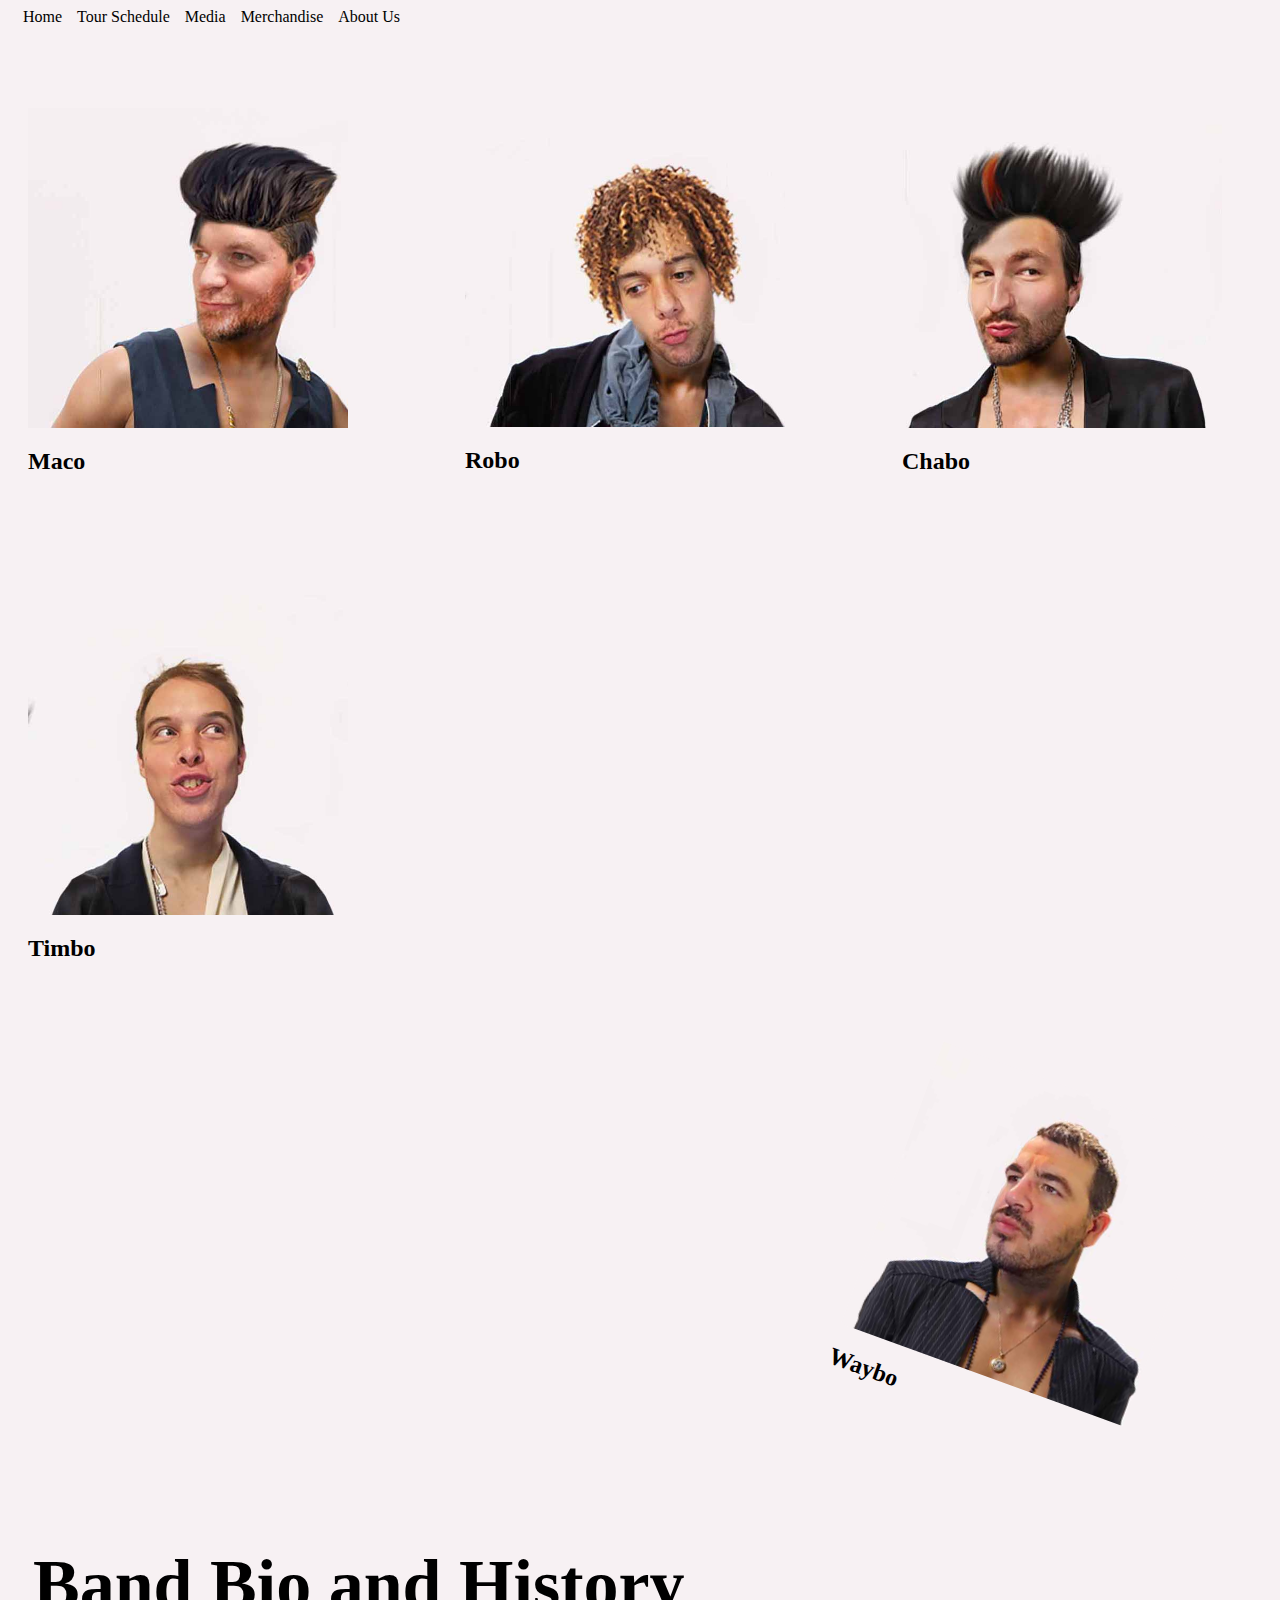
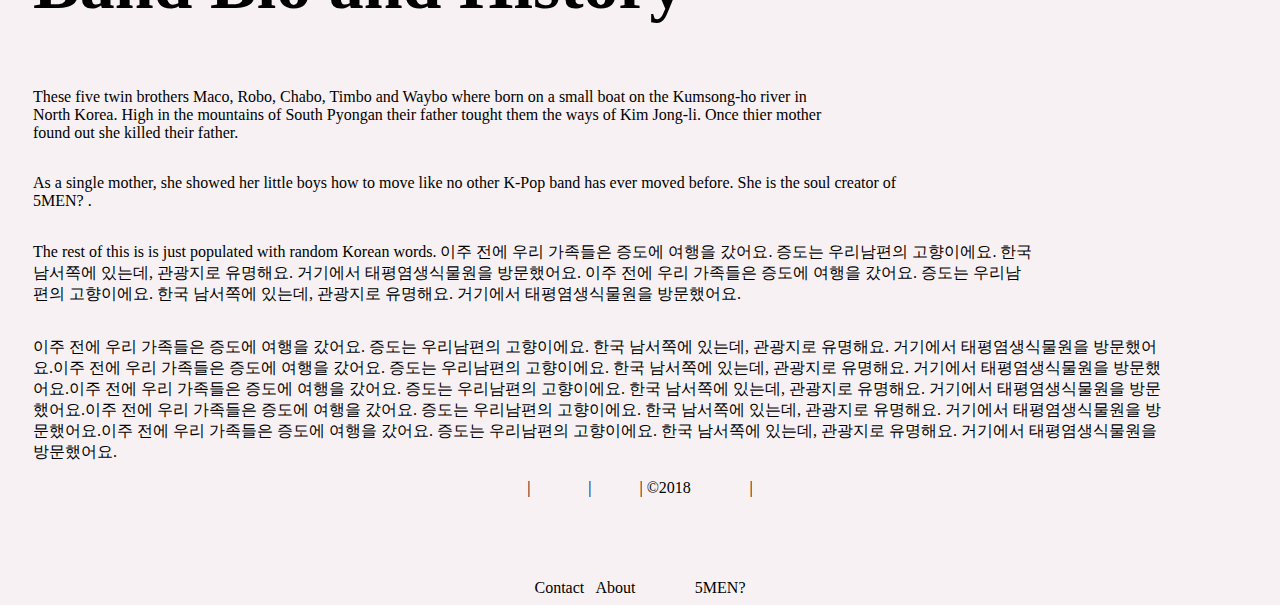
==== html/biography.html @ b8274ec5 "more personal stuff going" ====
<html lang="en">
<head>
    <meta charset="UTF-8">
    <meta name="viewport" content="width=device-width, initial-scale=1.0">
    <meta http-equiv="X-UA-Compatible" content="ie=edge">
    <title>Document</title>
    <link rel="stylesheet" href="../css/main.css">
</head>
<body onload="bio_func()">
       <!-- Beginning NavBar -->
       <nav>
            <ul class="hpNavBar">
                <li><a class="hpNavbarLink" href="../index.html">Home</a></li>
                <li><a class="hpNavbarLink" href="./tour_schedule.html">Tour Schedule</a></li>
                <li><a class="hpNavbarLink" href="./media.html">Media</a></li>
                <li><a class="hpNavbarLink" href="./merchandise.html">Merchandise</a></li>
                <li><a class="hpNavbarLink" href="./biography.html">About Us</a></li>
            </ul>
        </nav>
        <!-- Ending NavBar -->

    <div class="bio">
        <div class="bio_list">

            <a><img src="/images/img_BIO/maco2.jpg"  width="320" height="320" alt="Maco"><h2 id="Maco">Maco</h2></a>
            
            <a><img src="/images/img_BIO/robo2.jpg" width="320" height="320" alt="Robo"><h2 id="Robo">Robo</h2></a>
            
            <a><img  src="/images/img_BIO/chabo2.jpg" width="320" height="320" alt="Chabo"><h2 id="Chabo">Chabo</h2></a>
            
            <a><img  src="/images/img_BIO/timbo2.jpg" width="320" height="320" alt="Timbo"><h2 id="Timbo">Timbo</h2></a> 
        </div>
 
    </div>

    <div class="div-waybo">
        <a id="waybo"><img src="/images/img_BIO/waybo2.jpg" width="300" height="300" alt="Waybo"><h2>Waybo</h2></a> 
        <h2 id="Waybo"></h2>
    </div> 
    <div class="bio-para-div">
        <h1 class="bio-h1-para">Band Bio and History</h1>
        <p class="bio-p-tag1">These five twin brothers Maco, Robo, Chabo, Timbo and Waybo where born on a small boat on the Kumsong-ho river in North Korea. High in the mountains of South Pyongan their father tought them the ways of Kim Jong-li. Once thier mother found out she killed their father. </p>
        <p class="bio-p-tag2">As a single mother, she showed her little boys how to move like no other K-Pop band has ever moved before.  She is the soul creator of 5MEN? .</p>
        <p class="bio-p-tag3">The rest of this is is just populated with random Korean words. 이주 전에 우리 가족들은 증도에 여행을 갔어요.  증도는 우리남편의 고향이에요. 한국 남서쪽에 있는데, 관광지로 유명해요.  거기에서 태평염생식물원을 방문했어요. 이주 전에 우리 가족들은 증도에 여행을 갔어요.  증도는 우리남편의 고향이에요. 한국 남서쪽에 있는데, 관광지로 유명해요.  거기에서 태평염생식물원을 방문했어요.
        </p>
        <p class="bio-p-tag4">이주 전에 우리 가족들은 증도에 여행을 갔어요.  증도는 우리남편의 고향이에요. 한국 남서쪽에 있는데, 관광지로 유명해요.  거기에서 태평염생식물원을 방문했어요.이주 전에 우리 가족들은 증도에 여행을 갔어요.  증도는 우리남편의 고향이에요. 한국 남서쪽에 있는데, 관광지로 유명해요.  거기에서 태평염생식물원을 방문했어요.이주 전에 우리 가족들은 증도에 여행을 갔어요.  증도는 우리남편의 고향이에요. 한국 남서쪽에 있는데, 관광지로 유명해요.  거기에서 태평염생식물원을 방문했어요.이주 전에 우리 가족들은 증도에 여행을 갔어요.  증도는 우리남편의 고향이에요. 한국 남서쪽에 있는데, 관광지로 유명해요.  거기에서 태평염생식물원을 방문했어요.이주 전에 우리 가족들은 증도에 여행을 갔어요.  증도는 우리남편의 고향이에요. 한국 남서쪽에 있는데, 관광지로 유명해요.  거기에서 태평염생식물원을 방문했어요.</p>         
    </div>
    
    <!-- Beginning footer -->
    <footer class="hpFooterClass">
            <div class="hpFooterDiv">
                |<a class="hpFooterLink" href="https://mail.google.com/" target="_blank">Contact</a>
                |<a class="hpFooterLink" href="./biography.html">About</a>| ©2018
                <a class="hpFooterLink" href="../index.html">5MEN?</a>|
            </div>
        </footer>
        <!-- Ending footer -->
    <script src="../js/main.js"></script>
</body>
</html>
---- css/main.css ----
body {
  background-color: #f7f1f3;
}

img {
  max-width: 1420px;
  height: auto;
  /* Wayne commented this out because it was mssing the value */
  /* margin-top: ; */
}

/* Beginning NavBar */
.hpNavBar {
  list-style-type: none;
  margin: 0;
  padding: 0;
  display: flex;
  justify-content: flex-end;
  background-color: #f7f1f3;
  color: black;
  position: fixed;
  overflow: auto;
}

.hpNavbarLink {
  color: black;
  padding: 0px 0px 0px 15px;
  text-decoration: none;
}

.hpNavbarLink:visited {
  color: hotpink;
}

.hpNavbarLink:hover {
  color: indigo;
}
/* Ending NavBar */

/* Media Image Gallery and Album Covers  */

.image-gallery {
  display: flex;
  justify-content: center;
  align-items: center;
  padding: 60px 0px 100px;
}

.media-button {
  background-color: hotpink;
  border: none;
  color: white;
  padding: 15px 15px 15px 15px;
  font-size: 16px;
  border: 1px solid black;
}

.album-covers {
  display: flex;
  justify-content: space-evenly;
  padding: 0 0 50px 0;
  background-color: #f7f1f3;
}

/* End Media Image Gallery and Albums */

.bio {
}

.bio_list {
  display: flex;
  flex-wrap: wrap;
  justify-content: space-between;
  margin-right: 50px;
  margin-left: 20px;
  /* border: 1px solid black; */
}

.div-waybo {
  display: flex;
  flex-direction: column;
  margin-right: 100px;
  /* border: solid 3px black; */
}
.waybo {
  /* border: solid 3px black; */
  align-self: flex-end;
  transform: rotate(20deg);
  display: flex;
  flex-direction: column;
  justify-content: flex-end;
  margin-bottom: -20;
  margin-right: 50px;
  padding-bottom: 0;
}
#Waybo {
  align-self: flex-end;
  transform: rotate(20deg);
  padding-left: -30px;
  z-index: 500;
}

a {
  justify-content: center;
  flex-wrap: wrap;
  margin-top: 100px;
}

.bio-h1-para,
.bio-p-tag1,
.bio-p-tag2,
.bio-p-tag3,
.bio-p-tag4 {
  margin-left: 25px;
}

.bio-para-div {
  display: flex;
  flex-direction: column;
  margin-top: -400px;
}
.bio-h1-para {
  font-size: 70px;
}
.bio-p-tag1 {
  max-width: 800px;
  height: auto;
}
.bio-p-tag2 {
  max-width: 900px;
  height: auto;
}
.bio-p-tag3 {
  max-width: 1000px;
  height: auto;
}
.bio-p-tag4 {
  max-width: 1200px;
  height: auto;
  display: flex;
  flex-direction: column;
  margin-right: 100px;
}

#ts-body {
  background-image: url(../images/img_TOUR/Group2.jpg);
  background-size: cover;
  background-attachment: fixed;
}

#ts-container {
  display: flex;
  flex-direction: column;
  margin-left: 30px;
  padding-top: 35px;
  width: 63%;
}

.ts-show {
  display: flex;
  border-bottom: 1px solid grey;
}

.ts-date-numbers {
  min-width: 33px;
  margin: 0px 20px;
}

.ts-date-numbers p {
  font-family: 'Marcellus', serif;
  font-size: 18px;
  font-weight: bold;
}

.ts-date-numbers p:first-of-type {
  margin-bottom: 9px;
}
.ts-date-numbers p:last-of-type {
  margin-top: 9px;
}

.ts-venue p {
  font-family: 'Marcellus', serif;
  font-size: 18px;
}

.ts-venue p:first-of-type {
  font-weight: bold;
  margin-bottom: 9px;
}

.ts-venue p:last-of-type {
  margin-top: 9px;
}

.ts-show-buttons {
  display: flex;
  flex-grow: 2;
  align-self: center;
  justify-content: flex-end;
}

.ts-show-buttons input {
  height: 35px;
}

ul {
  margin-top: -15px;
}

li {
  list-style: none;
}
@media only screen and (max-width: 1357px) {
  .bio-para-div {
    margin-top: 10px;
  }
  .div-waybo {
  }
}

/* Beginning Footer */
.hpFooterDiv {
  margin-left: auto;
  margin-right: auto;
  display: flex;
  justify-content: center;
  align-self: flex-end;
}

.hpFooterClass {
  display: flex;
  align-self: flex-end;
}

.hpFooterLink {
  padding: 0px 4px;
  text-decoration: none;
  color: black;
}

.hpFooterLink:visited {
  color: hotpink;
}

.hpFooterLink:hover {
  color: indigo;
}
/* Ending Footer */
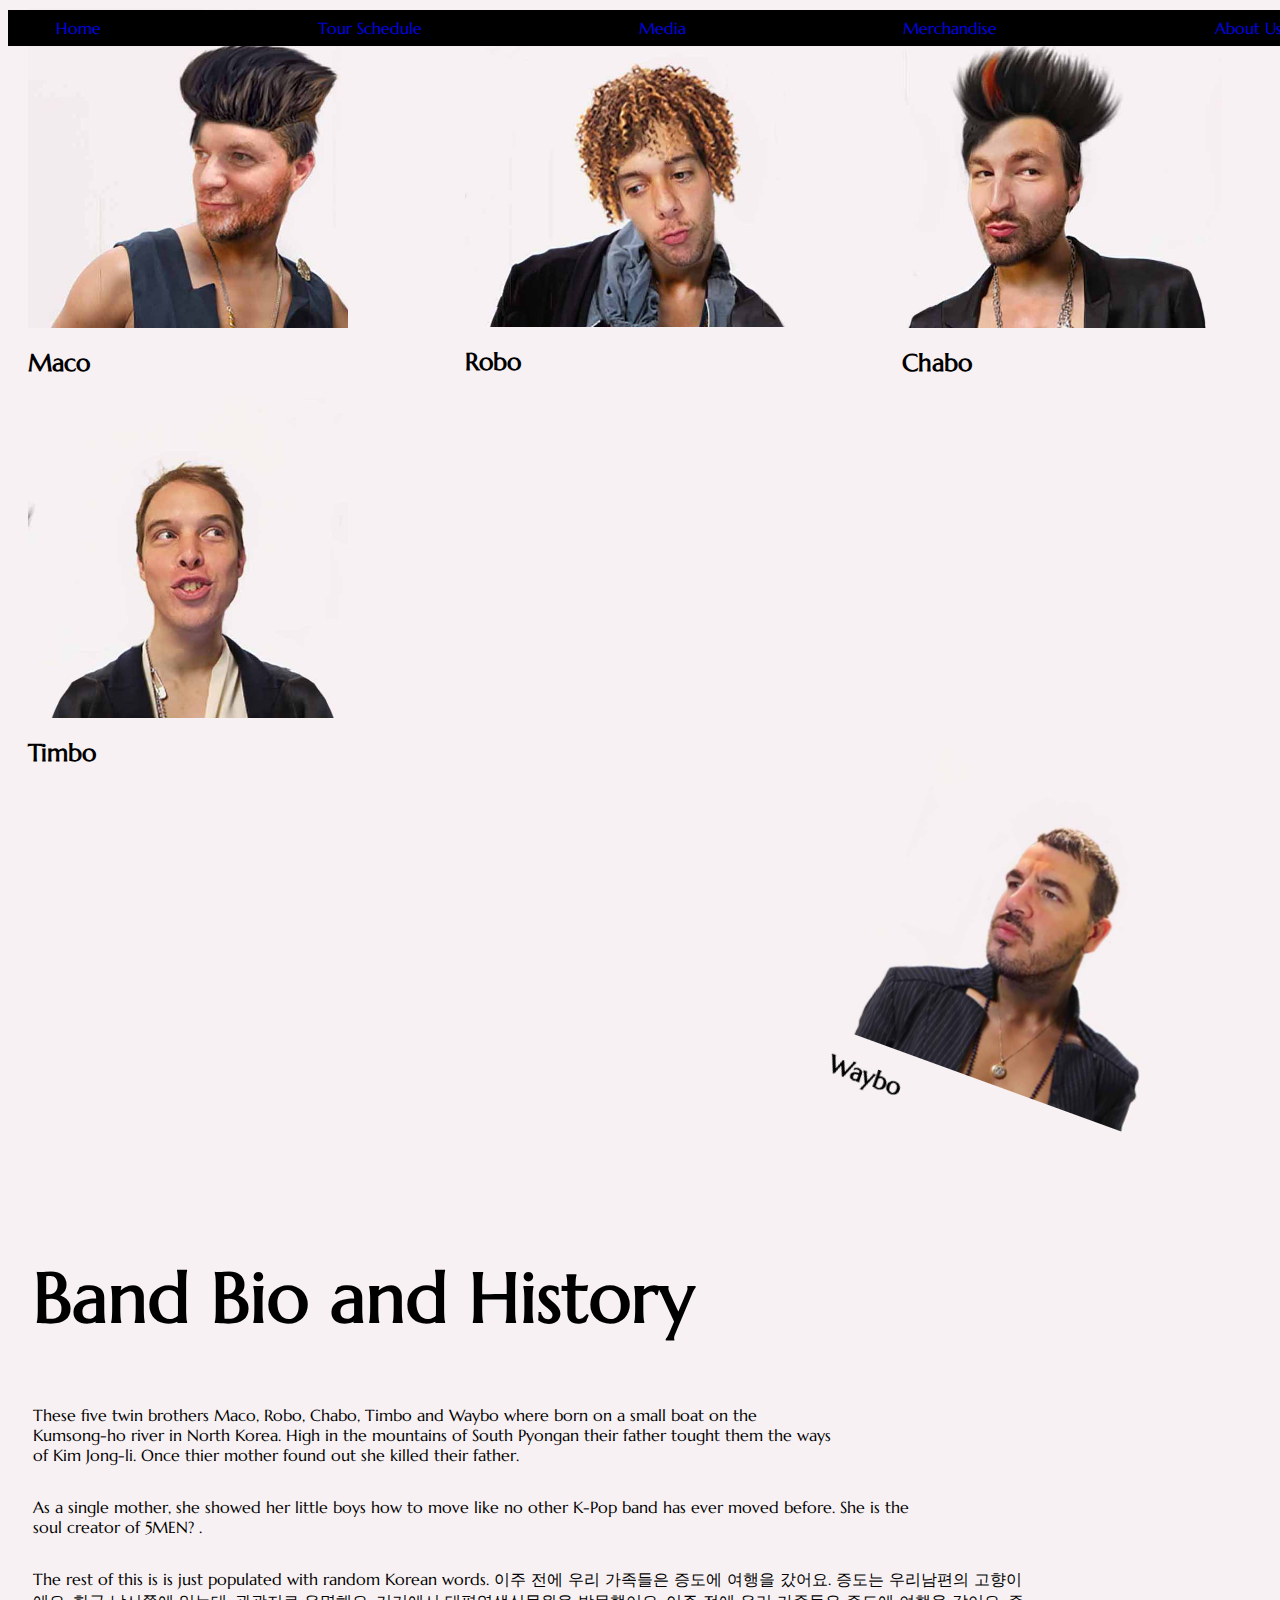
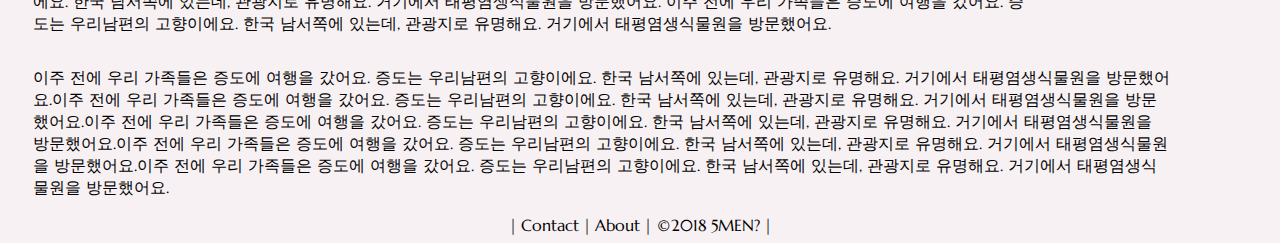
==== commit 7ba7c96d: "adding everything else like font" ====
--- a/html/biography.html
+++ b/html/biography.html
@@ -4,12 +4,13 @@
     <meta name="viewport" content="width=device-width, initial-scale=1.0">
     <meta http-equiv="X-UA-Compatible" content="ie=edge">
     <title>Document</title>
+    <link href="https://fonts.googleapis.com/css?family=Marcellus" rel="stylesheet">
     <link rel="stylesheet" href="../css/main.css">
 </head>
-<body onload="bio_func()">
+<body onload="setActive()">
        <!-- Beginning NavBar -->
-       <nav>
-            <ul class="hpNavBar">
+       <nav id="nav">
+        <ul id ="nav" class="hpNavBar">
                 <li><a class="hpNavbarLink" href="../index.html">Home</a></li>
                 <li><a class="hpNavbarLink" href="./tour_schedule.html">Tour Schedule</a></li>
                 <li><a class="hpNavbarLink" href="./media.html">Media</a></li>
--- a/css/main.css
+++ b/css/main.css
@@ -1,5 +1,6 @@
 body {
   background-color: #f7f1f3;
+  font-family: 'Marcellus', serif;
 }
 
 img {
@@ -12,30 +13,44 @@
 /* Beginning NavBar */
 .hpNavBar {
   list-style-type: none;
-  margin: 0;
-  padding: 0;
-  display: flex;
-  justify-content: flex-end;
-  background-color: #f7f1f3;
-  color: black;
+  margin-top: 2px;
+  display: flex;
+  justify-content: space-between;
+  background-color: black;
   position: fixed;
-  overflow: auto;
+  overflow: hidden;
+  width: 97%;
 }
 
 .hpNavbarLink {
-  color: black;
-  padding: 0px 0px 0px 15px;
+  display: block;
+  padding: 8px;
+  background-color: black;
   text-decoration: none;
 }
 
 .hpNavbarLink:visited {
   color: hotpink;
+  text-decoration: none;
 }
 
 .hpNavbarLink:hover {
-  color: indigo;
-}
+  color: white;
+  text-decoration: none;
+  background-color: darkslateblue;
+}
+
+
 /* Ending NavBar */
+
+/* Beginning active navbar */
+ul#nav li a.active {
+  background-color: #f7f1f3;
+  text-decoration: none;
+  display: block;
+  padding: 8px;
+}
+/* Ending active navbar */
 
 /* Media Image Gallery and Album Covers  */
 
@@ -100,12 +115,6 @@
   z-index: 500;
 }
 
-a {
-  justify-content: center;
-  flex-wrap: wrap;
-  margin-top: 100px;
-}
-
 .bio-h1-para,
 .bio-p-tag1,
 .bio-p-tag2,
@@ -143,67 +152,41 @@
 }
 
 #ts-body {
-  background-image: url(../images/img_TOUR/Group2.jpg);
+  background: url(../images/img_TOUR/Group2.jpg);
   background-size: cover;
-  background-attachment: fixed;
 }
 
 #ts-container {
   display: flex;
   flex-direction: column;
+  /* margin: 25px 10px 30px 15px; */
   margin-left: 30px;
-  padding-top: 35px;
+  /* margin-bottom: 20%; */
   width: 63%;
+  /* border: 2px solid goldenrod; */
 }
 
 .ts-show {
   display: flex;
+  /* width: 65%; */
+  /* border: 2px solid red; */
   border-bottom: 1px solid grey;
 }
 
 .ts-date-numbers {
-  min-width: 33px;
   margin: 0px 20px;
 }
 
 .ts-date-numbers p {
   font-family: 'Marcellus', serif;
   font-size: 18px;
-  font-weight: bold;
-}
-
-.ts-date-numbers p:first-of-type {
-  margin-bottom: 9px;
-}
-.ts-date-numbers p:last-of-type {
-  margin-top: 9px;
+  /* margin: 8px; */
 }
 
 .ts-venue p {
   font-family: 'Marcellus', serif;
   font-size: 18px;
 }
-
-.ts-venue p:first-of-type {
-  font-weight: bold;
-  margin-bottom: 9px;
-}
-
-.ts-venue p:last-of-type {
-  margin-top: 9px;
-}
-
-.ts-show-buttons {
-  display: flex;
-  flex-grow: 2;
-  align-self: center;
-  justify-content: flex-end;
-}
-
-.ts-show-buttons input {
-  height: 35px;
-}
-
 ul {
   margin-top: -15px;
 }
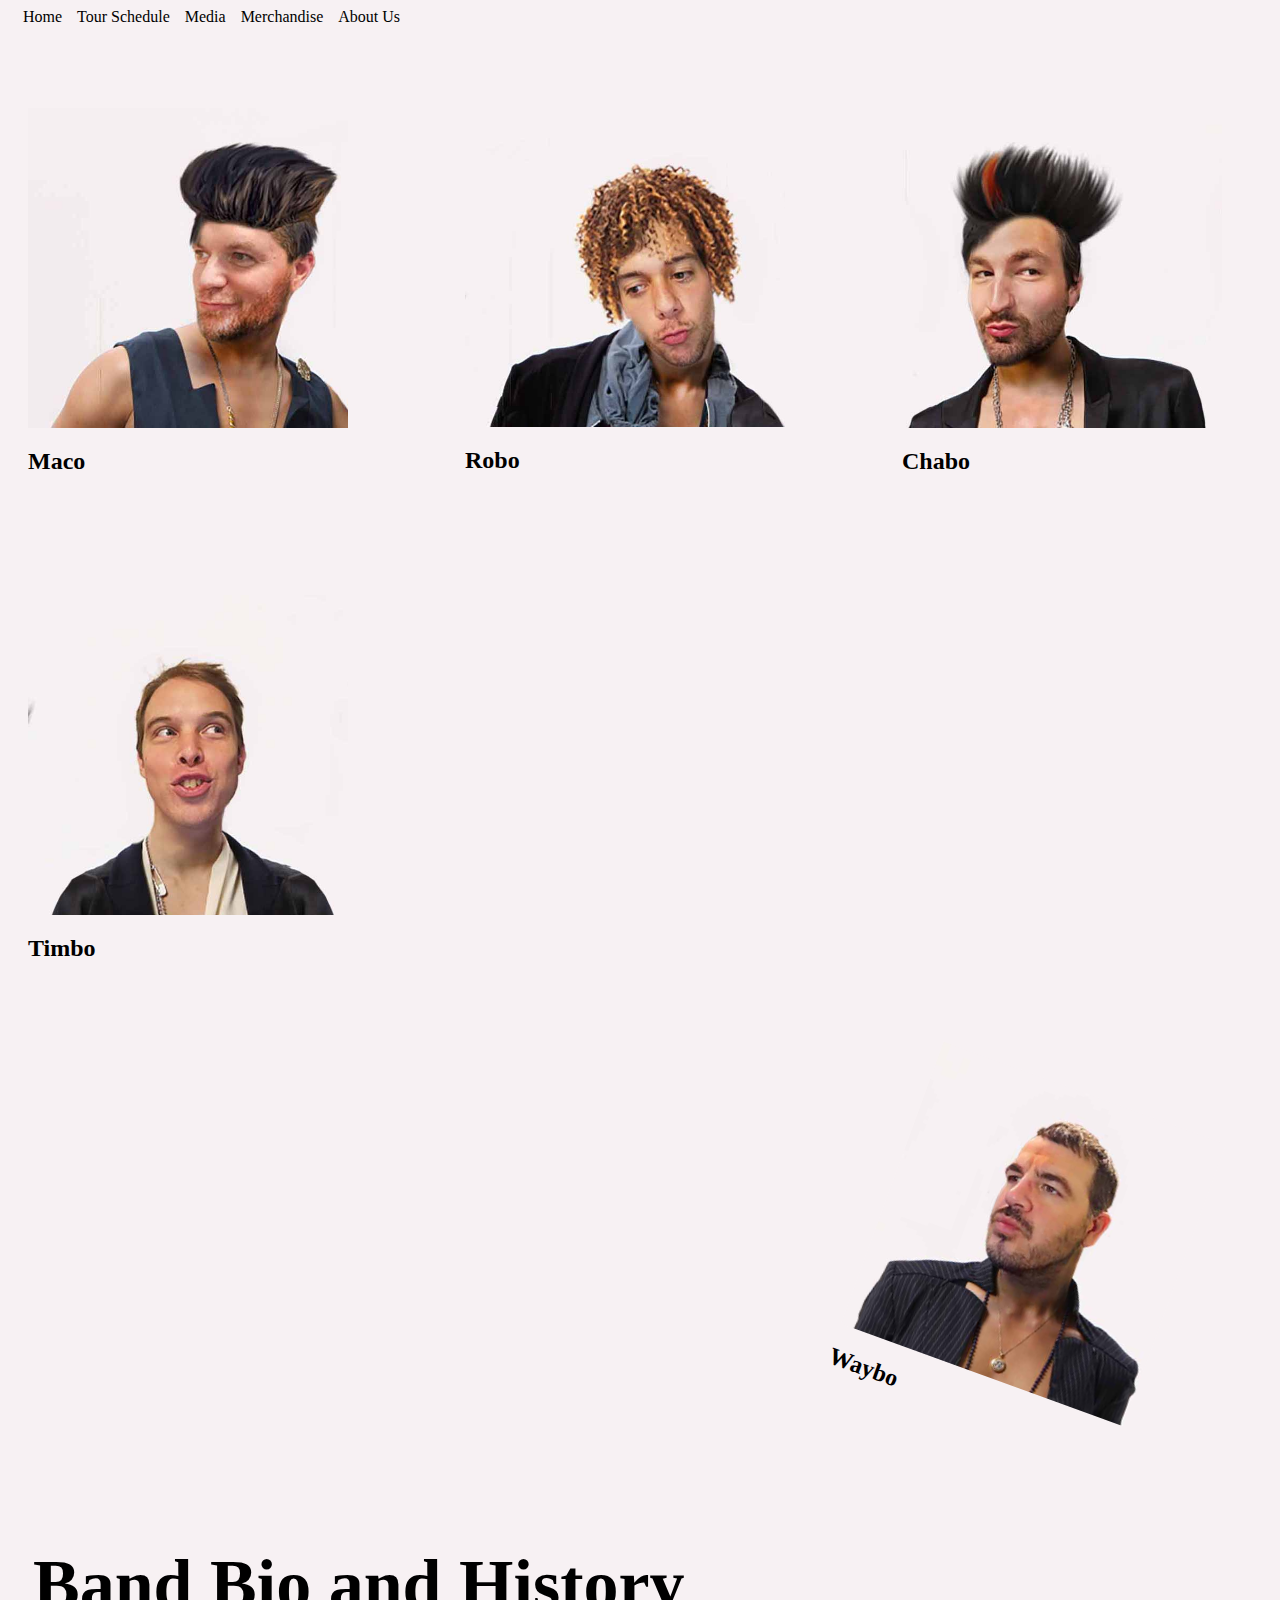
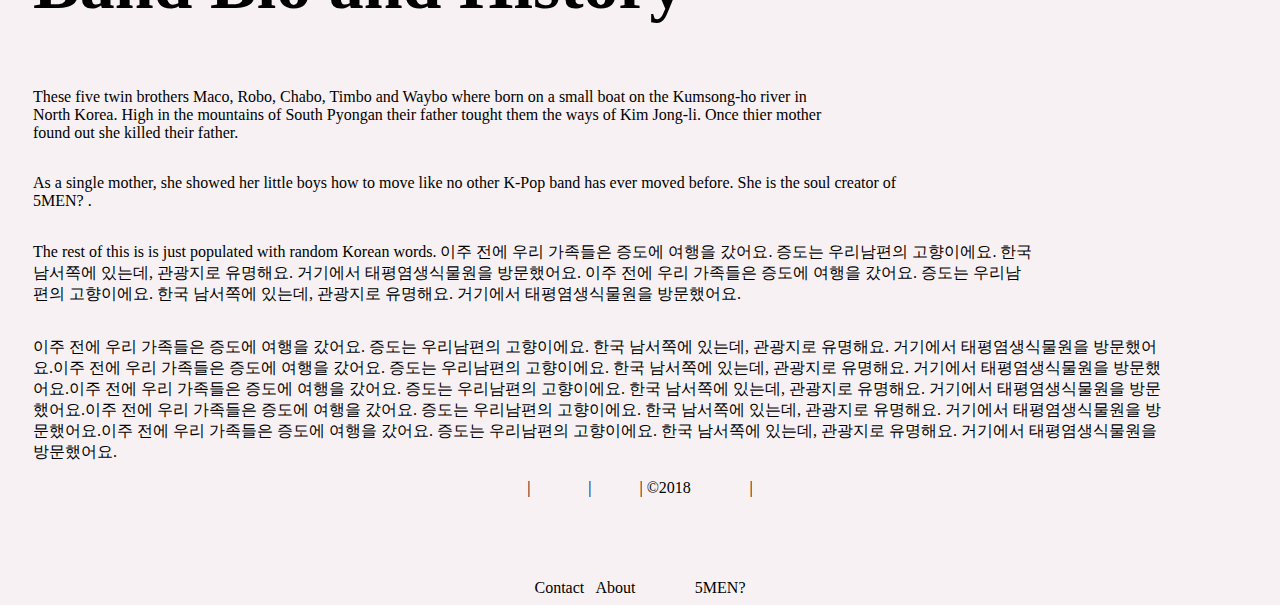
==== commit 6d29ac35: "Merge branch 'master' into mc-ts-styling" ====
--- a/html/biography.html
+++ b/html/biography.html
@@ -4,13 +4,12 @@
     <meta name="viewport" content="width=device-width, initial-scale=1.0">
     <meta http-equiv="X-UA-Compatible" content="ie=edge">
     <title>Document</title>
-    <link href="https://fonts.googleapis.com/css?family=Marcellus" rel="stylesheet">
     <link rel="stylesheet" href="../css/main.css">
 </head>
-<body onload="setActive()">
+<body onload="bio_func()">
        <!-- Beginning NavBar -->
-       <nav id="nav">
-        <ul id ="nav" class="hpNavBar">
+       <nav>
+            <ul class="hpNavBar">
                 <li><a class="hpNavbarLink" href="../index.html">Home</a></li>
                 <li><a class="hpNavbarLink" href="./tour_schedule.html">Tour Schedule</a></li>
                 <li><a class="hpNavbarLink" href="./media.html">Media</a></li>
--- a/css/main.css
+++ b/css/main.css
@@ -1,6 +1,5 @@
 body {
   background-color: #f7f1f3;
-  font-family: 'Marcellus', serif;
 }
 
 img {
@@ -13,44 +12,30 @@
 /* Beginning NavBar */
 .hpNavBar {
   list-style-type: none;
-  margin-top: 2px;
-  display: flex;
-  justify-content: space-between;
-  background-color: black;
+  margin: 0;
+  padding: 0;
+  display: flex;
+  justify-content: flex-end;
+  background-color: #f7f1f3;
+  color: black;
   position: fixed;
-  overflow: hidden;
-  width: 97%;
+  overflow: auto;
 }
 
 .hpNavbarLink {
-  display: block;
-  padding: 8px;
-  background-color: black;
+  color: black;
+  padding: 0px 0px 0px 15px;
   text-decoration: none;
 }
 
 .hpNavbarLink:visited {
   color: hotpink;
-  text-decoration: none;
 }
 
 .hpNavbarLink:hover {
-  color: white;
-  text-decoration: none;
-  background-color: darkslateblue;
-}
-
-
+  color: indigo;
+}
 /* Ending NavBar */
-
-/* Beginning active navbar */
-ul#nav li a.active {
-  background-color: #f7f1f3;
-  text-decoration: none;
-  display: block;
-  padding: 8px;
-}
-/* Ending active navbar */
 
 /* Media Image Gallery and Album Covers  */
 
@@ -71,11 +56,48 @@
 }
 
 .album-covers {
-  display: flex;
-  justify-content: space-evenly;
-  padding: 0 0 50px 0;
-  background-color: #f7f1f3;
-}
+    display: flex;
+    justify-content: space-evenly;
+    background-color: #f7f1f3;
+}
+
+.albumOne {
+    display: flex;
+    justify-content: center;
+}
+
+.songs {
+    display: flex;
+    flex-wrap: wrap;
+    justify-content: space-between;
+    padding: 0 175px 0 135px;
+    text-align: center;
+}
+
+/* .songs1 {
+    border: 1px solid black;
+    padding: 25px 0 0 150px;
+    text-align: left;
+}
+
+.songs2 {
+    border: 1px solid black;
+    text-align: center;
+    padding: 0 0 150px 0;
+}
+
+.songs3 {
+    padding: 25px 0 0 150px;
+    text-align: right;
+} */
+
+/* .media-songs2 {
+
+}
+
+.media-songs3 {
+
+} */
 
 /* End Media Image Gallery and Albums */
 
@@ -113,6 +135,12 @@
   transform: rotate(20deg);
   padding-left: -30px;
   z-index: 500;
+}
+
+a {
+  justify-content: center;
+  flex-wrap: wrap;
+  margin-top: 100px;
 }
 
 .bio-h1-para,
@@ -152,41 +180,67 @@
 }
 
 #ts-body {
-  background: url(../images/img_TOUR/Group2.jpg);
+  background-image: url(../images/img_TOUR/Group2.jpg);
   background-size: cover;
+  background-attachment: fixed;
 }
 
 #ts-container {
   display: flex;
   flex-direction: column;
-  /* margin: 25px 10px 30px 15px; */
   margin-left: 30px;
-  /* margin-bottom: 20%; */
+  padding-top: 35px;
   width: 63%;
-  /* border: 2px solid goldenrod; */
 }
 
 .ts-show {
   display: flex;
-  /* width: 65%; */
-  /* border: 2px solid red; */
   border-bottom: 1px solid grey;
 }
 
 .ts-date-numbers {
+  min-width: 33px;
   margin: 0px 20px;
 }
 
 .ts-date-numbers p {
   font-family: 'Marcellus', serif;
   font-size: 18px;
-  /* margin: 8px; */
+  font-weight: bold;
+}
+
+.ts-date-numbers p:first-of-type {
+  margin-bottom: 9px;
+}
+.ts-date-numbers p:last-of-type {
+  margin-top: 9px;
 }
 
 .ts-venue p {
   font-family: 'Marcellus', serif;
   font-size: 18px;
 }
+
+.ts-venue p:first-of-type {
+  font-weight: bold;
+  margin-bottom: 9px;
+}
+
+.ts-venue p:last-of-type {
+  margin-top: 9px;
+}
+
+.ts-show-buttons {
+  display: flex;
+  flex-grow: 2;
+  align-self: center;
+  justify-content: flex-end;
+}
+
+.ts-show-buttons input {
+  height: 35px;
+}
+
 ul {
   margin-top: -15px;
 }
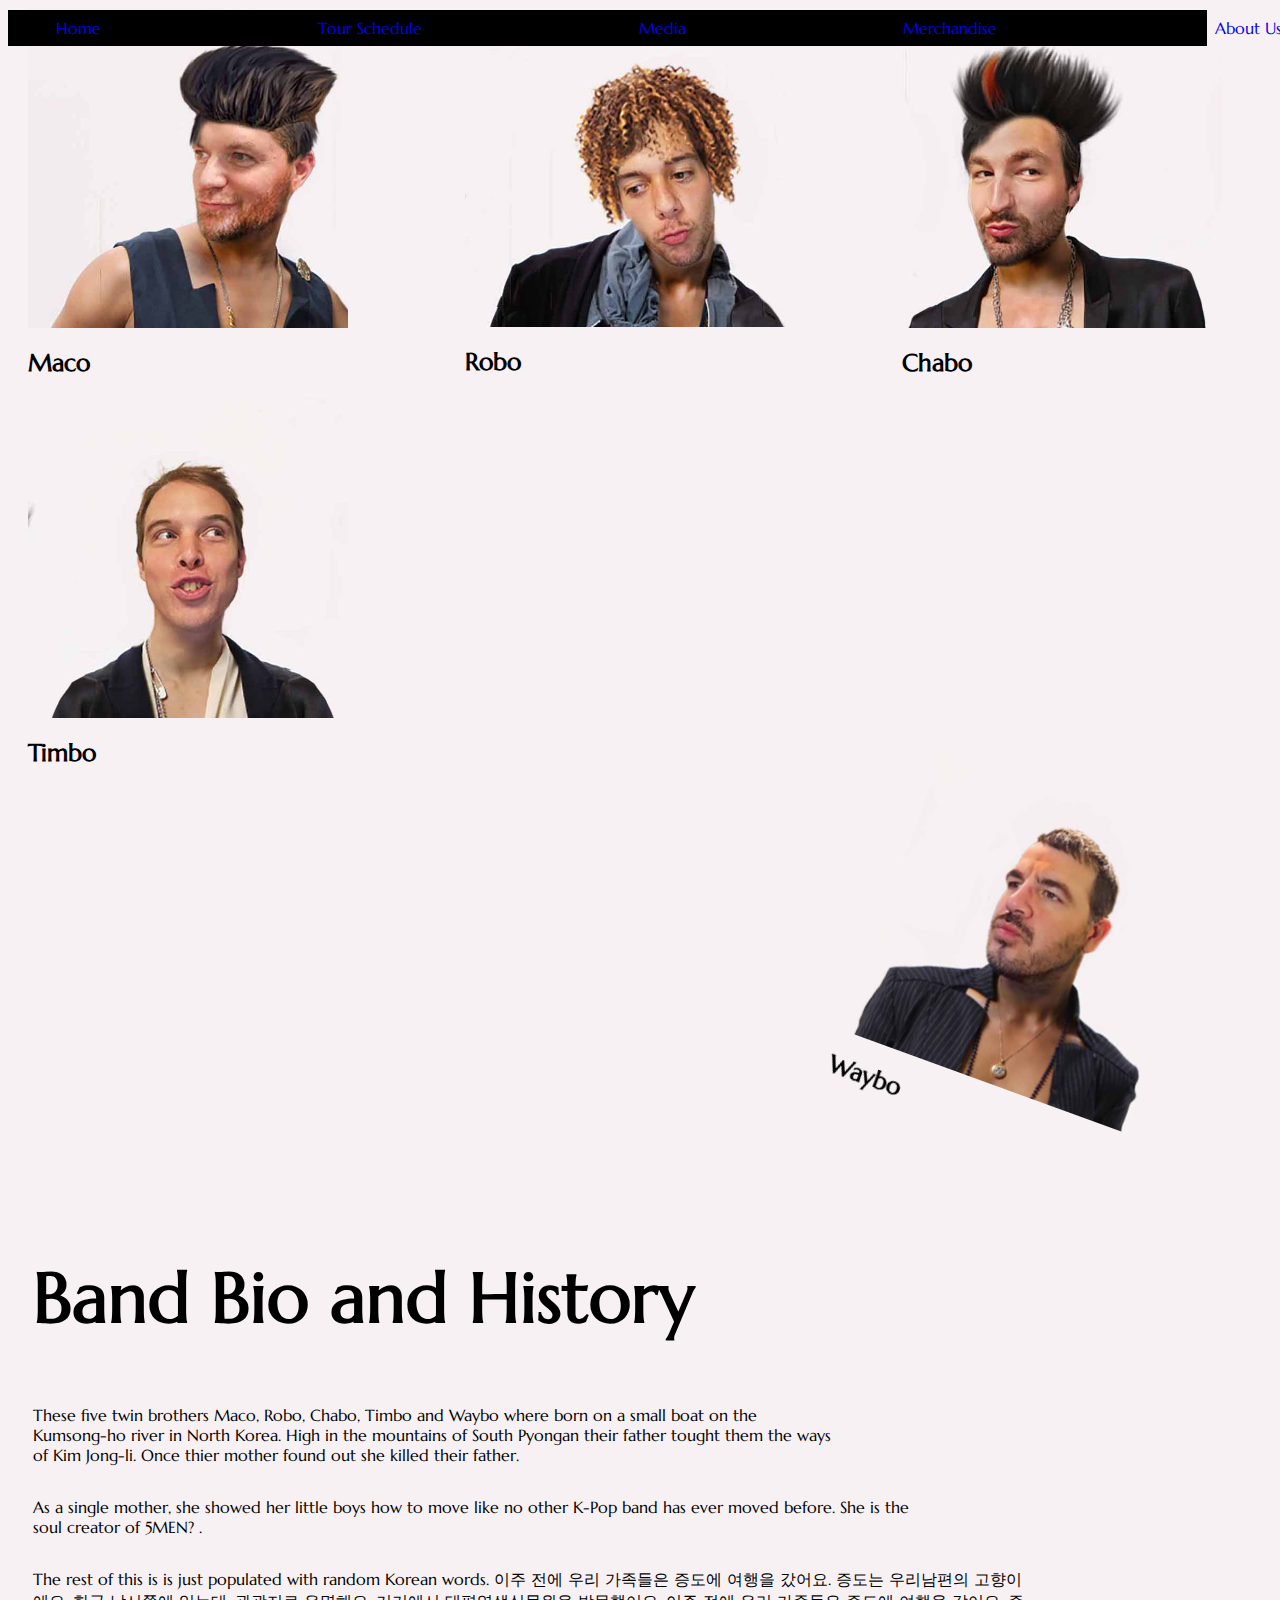
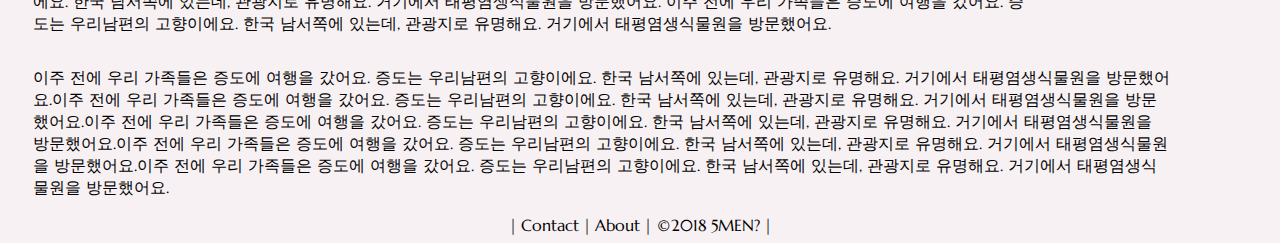
==== commit f76c854d: "resolving" ====
--- a/html/biography.html
+++ b/html/biography.html
@@ -4,12 +4,13 @@
     <meta name="viewport" content="width=device-width, initial-scale=1.0">
     <meta http-equiv="X-UA-Compatible" content="ie=edge">
     <title>Document</title>
+    <link href="https://fonts.googleapis.com/css?family=Marcellus" rel="stylesheet">
     <link rel="stylesheet" href="../css/main.css">
 </head>
-<body onload="bio_func()">
+<body onload="setActive(); bio_func()">
        <!-- Beginning NavBar -->
-       <nav>
-            <ul class="hpNavBar">
+       <nav id="nav">
+        <ul id ="nav" class="hpNavBar">
                 <li><a class="hpNavbarLink" href="../index.html">Home</a></li>
                 <li><a class="hpNavbarLink" href="./tour_schedule.html">Tour Schedule</a></li>
                 <li><a class="hpNavbarLink" href="./media.html">Media</a></li>
--- a/css/main.css
+++ b/css/main.css
@@ -1,5 +1,6 @@
 body {
   background-color: #f7f1f3;
+  font-family: 'Marcellus', serif;
 }
 
 img {
@@ -12,30 +13,45 @@
 /* Beginning NavBar */
 .hpNavBar {
   list-style-type: none;
-  margin: 0;
-  padding: 0;
-  display: flex;
-  justify-content: flex-end;
-  background-color: #f7f1f3;
-  color: black;
+  margin-top: 2px;
+  display: flex;
+  justify-content: space-between;
+  background-color: black;
   position: fixed;
-  overflow: auto;
+  overflow: hidden;
+  width: 97%;
 }
 
 .hpNavbarLink {
-  color: black;
-  padding: 0px 0px 0px 15px;
+  display: block;
+  padding: 8px;
+  background-color: black;
   text-decoration: none;
 }
 
 .hpNavbarLink:visited {
   color: hotpink;
+  text-decoration: none;
 }
 
 .hpNavbarLink:hover {
-  color: indigo;
-}
+  color: white;
+  text-decoration: none;
+  background-color: darkslateblue;
+}
+
+
 /* Ending NavBar */
+
+/* Beginning active navbar */
+ul#nav li a.active {
+  background-color: #f7f1f3;
+  text-decoration: none;
+  display: block;
+  padding: 8px;
+}
+/* Ending active navbar */
+
 
 /* Media Image Gallery and Album Covers  */
 
@@ -72,32 +88,8 @@
     justify-content: space-between;
     padding: 0 175px 0 135px;
     text-align: center;
-}
-
-/* .songs1 {
-    border: 1px solid black;
-    padding: 25px 0 0 150px;
-    text-align: left;
-}
-
-.songs2 {
-    border: 1px solid black;
-    text-align: center;
-    padding: 0 0 150px 0;
-}
-
-.songs3 {
-    padding: 25px 0 0 150px;
-    text-align: right;
-} */
-
-/* .media-songs2 {
-
-}
-
-.media-songs3 {
-
-} */
+    font-family: 'Marcellus SC', serif;
+}
 
 /* End Media Image Gallery and Albums */
 
@@ -135,12 +127,6 @@
   transform: rotate(20deg);
   padding-left: -30px;
   z-index: 500;
-}
-
-a {
-  justify-content: center;
-  flex-wrap: wrap;
-  margin-top: 100px;
 }
 
 .bio-h1-para,
@@ -180,67 +166,41 @@
 }
 
 #ts-body {
-  background-image: url(../images/img_TOUR/Group2.jpg);
+  background: url(../images/img_TOUR/Group2.jpg);
   background-size: cover;
-  background-attachment: fixed;
 }
 
 #ts-container {
   display: flex;
   flex-direction: column;
+  /* margin: 25px 10px 30px 15px; */
   margin-left: 30px;
-  padding-top: 35px;
+  /* margin-bottom: 20%; */
   width: 63%;
+  /* border: 2px solid goldenrod; */
 }
 
 .ts-show {
   display: flex;
+  /* width: 65%; */
+  /* border: 2px solid red; */
   border-bottom: 1px solid grey;
 }
 
 .ts-date-numbers {
-  min-width: 33px;
   margin: 0px 20px;
 }
 
 .ts-date-numbers p {
   font-family: 'Marcellus', serif;
   font-size: 18px;
-  font-weight: bold;
-}
-
-.ts-date-numbers p:first-of-type {
-  margin-bottom: 9px;
-}
-.ts-date-numbers p:last-of-type {
-  margin-top: 9px;
+  /* margin: 8px; */
 }
 
 .ts-venue p {
   font-family: 'Marcellus', serif;
   font-size: 18px;
 }
-
-.ts-venue p:first-of-type {
-  font-weight: bold;
-  margin-bottom: 9px;
-}
-
-.ts-venue p:last-of-type {
-  margin-top: 9px;
-}
-
-.ts-show-buttons {
-  display: flex;
-  flex-grow: 2;
-  align-self: center;
-  justify-content: flex-end;
-}
-
-.ts-show-buttons input {
-  height: 35px;
-}
-
 ul {
   margin-top: -15px;
 }
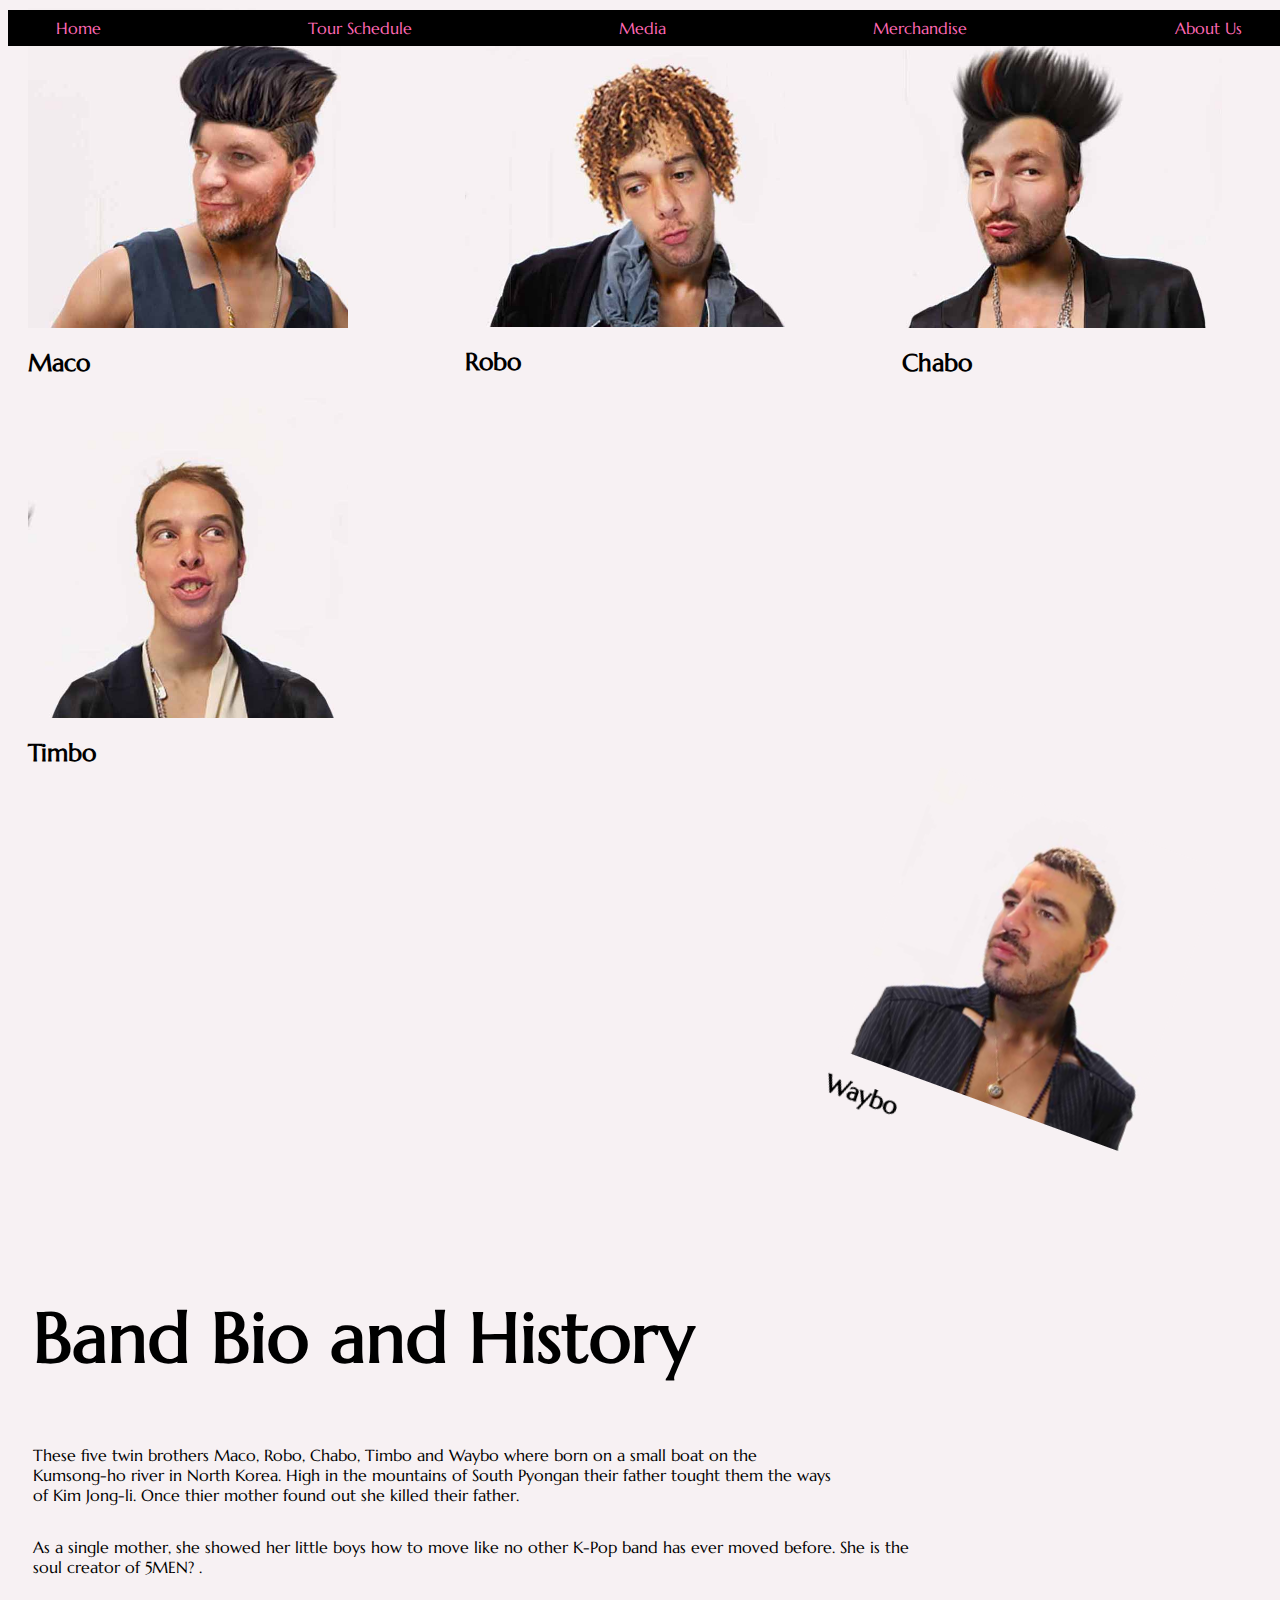
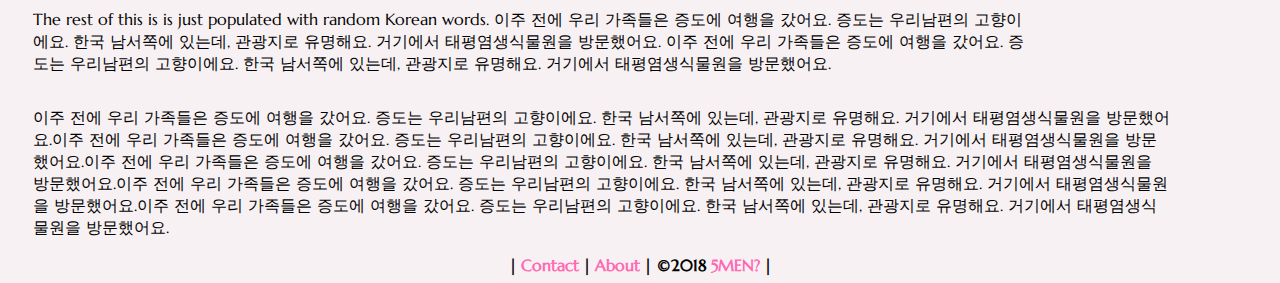
==== commit 275ae797: "finally fixing all footer stuff" ====
--- a/html/biography.html
+++ b/html/biography.html
@@ -15,7 +15,7 @@
                 <li><a class="hpNavbarLink" href="./tour_schedule.html">Tour Schedule</a></li>
                 <li><a class="hpNavbarLink" href="./media.html">Media</a></li>
                 <li><a class="hpNavbarLink" href="./merchandise.html">Merchandise</a></li>
-                <li><a class="hpNavbarLink" href="./biography.html">About Us</a></li>
+                <li><a class="hpNavbarLink hpAboutUs" href="./biography.html">About Us</a></li>
             </ul>
         </nav>
         <!-- Ending NavBar -->
--- a/css/main.css
+++ b/css/main.css
@@ -10,6 +10,10 @@
   /* margin-top: ; */
 }
 
+.hpBody{
+  background-image: url(/images/img_HOME/home1.jpg);
+  background-size: 97%;
+}
 /* Beginning NavBar */
 .hpNavBar {
   list-style-type: none;
@@ -27,6 +31,11 @@
   padding: 8px;
   background-color: black;
   text-decoration: none;
+  color: hotpink;
+}
+
+.hpAboutUs{
+  margin-right: 40px;
 }
 
 .hpNavbarLink:visited {
@@ -49,6 +58,7 @@
   text-decoration: none;
   display: block;
   padding: 8px;
+  margin-right: 40px;
 }
 /* Ending active navbar */
 
@@ -121,12 +131,14 @@
   margin-bottom: -20;
   margin-right: 50px;
   padding-bottom: 0;
+  padding-top: 20px;
 }
 #Waybo {
   align-self: flex-end;
   transform: rotate(20deg);
   padding-left: -30px;
   z-index: 500;
+  padding-top: 20px;
 }
 
 .bio-h1-para,
@@ -222,8 +234,16 @@
   margin-right: auto;
   display: flex;
   justify-content: center;
-  align-self: flex-end;
-}
+  align-items: flex-end;
+  color: black;
+  font-weight: bold;
+}
+
+.hpFootDiv{
+  color: white;
+  height: 100%;
+}
+
 
 .hpFooterClass {
   display: flex;
@@ -233,7 +253,7 @@
 .hpFooterLink {
   padding: 0px 4px;
   text-decoration: none;
-  color: black;
+  color: hotpink;
 }
 
 .hpFooterLink:visited {
@@ -241,6 +261,20 @@
 }
 
 .hpFooterLink:hover {
-  color: indigo;
+  color: hotpink;
+}
+
+.hpFootLink{
+  padding: 0px 4px;
+  text-decoration: none;
+  color: pink;
+}
+
+.hpFootLink:visited {
+  color: pink;
+}
+
+.hpFootLink:hover {
+  color: pink;
 }
 /* Ending Footer */
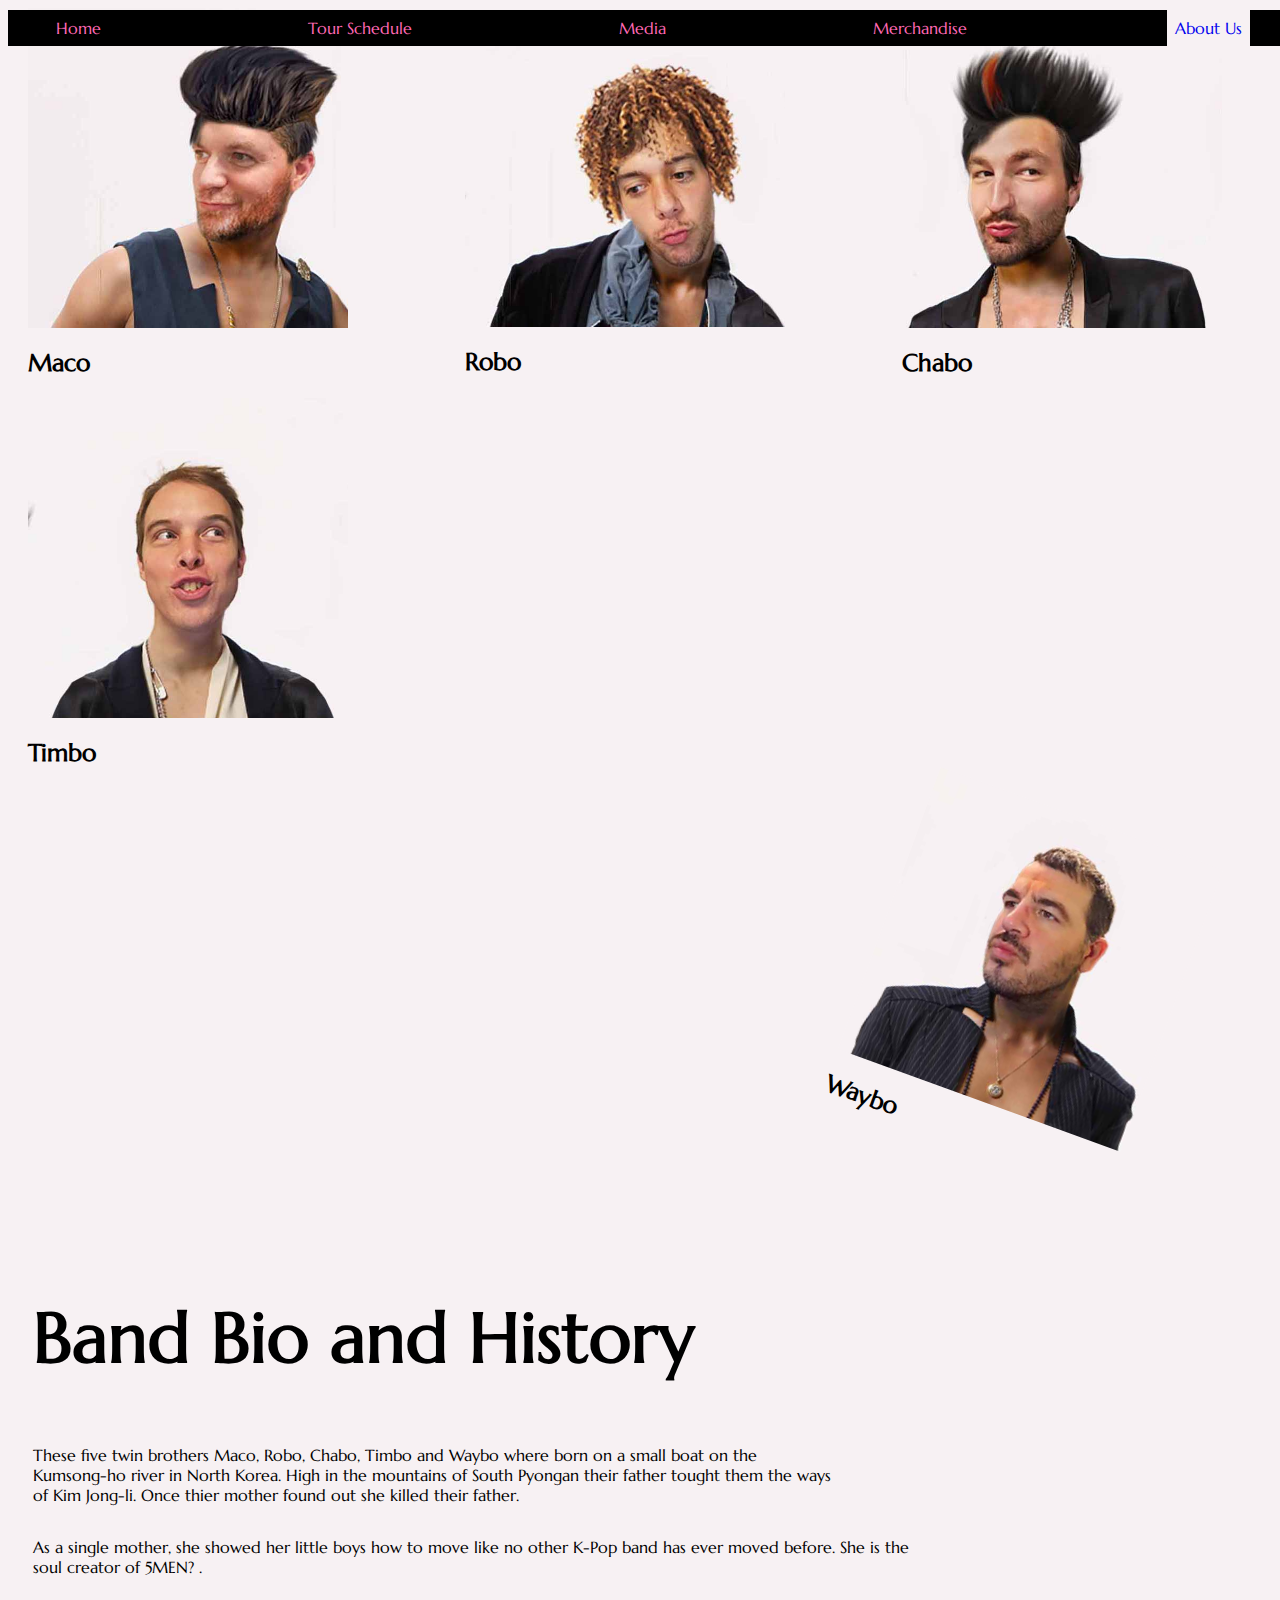
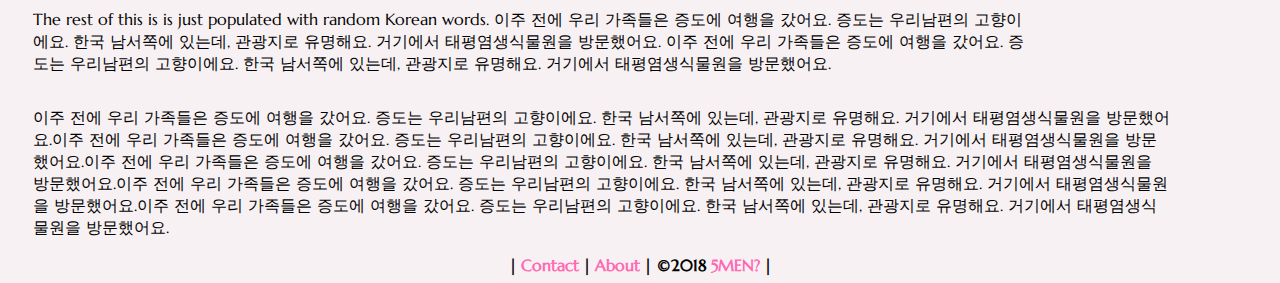
==== commit 5b4450a3: "added favicon to all the pages" ====
--- a/html/biography.html
+++ b/html/biography.html
@@ -6,6 +6,8 @@
     <title>Document</title>
     <link href="https://fonts.googleapis.com/css?family=Marcellus" rel="stylesheet">
     <link rel="stylesheet" href="../css/main.css">
+    <link rel="shortcut icon" href="./images/img_HOME/5m.png" />
+
 </head>
 <body onload="setActive(); bio_func()">
        <!-- Beginning NavBar -->
--- a/css/main.css
+++ b/css/main.css
@@ -10,7 +10,7 @@
   /* margin-top: ; */
 }
 
-.hpBody{
+.hpBody {
   background-image: url(/images/img_HOME/home1.jpg);
   background-size: 97%;
 }
@@ -24,6 +24,7 @@
   position: fixed;
   overflow: hidden;
   width: 97%;
+  z-index: 3000;
 }
 
 .hpNavbarLink {
@@ -34,7 +35,7 @@
   color: hotpink;
 }
 
-.hpAboutUs{
+.hpAboutUs {
   margin-right: 40px;
 }
 
@@ -48,7 +49,6 @@
   text-decoration: none;
   background-color: darkslateblue;
 }
-
 
 /* Ending NavBar */
 
@@ -61,7 +61,6 @@
   margin-right: 40px;
 }
 /* Ending active navbar */
-
 
 /* Media Image Gallery and Album Covers  */
 
@@ -82,23 +81,23 @@
 }
 
 .album-covers {
-    display: flex;
-    justify-content: space-evenly;
-    background-color: #f7f1f3;
+  display: flex;
+  justify-content: space-evenly;
+  background-color: #f7f1f3;
 }
 
 .albumOne {
-    display: flex;
-    justify-content: center;
+  display: flex;
+  justify-content: center;
 }
 
 .songs {
-    display: flex;
-    flex-wrap: wrap;
-    justify-content: space-between;
-    padding: 0 175px 0 135px;
-    text-align: center;
-    font-family: 'Marcellus SC', serif;
+  display: flex;
+  flex-wrap: wrap;
+  justify-content: space-between;
+  padding: 0 175px 0 135px;
+  text-align: center;
+  font-family: 'Marcellus SC', serif;
 }
 
 /* End Media Image Gallery and Albums */
@@ -178,41 +177,96 @@
 }
 
 #ts-body {
-  background: url(../images/img_TOUR/Group2.jpg);
+  background-image: url(../images/img_TOUR/Group2.jpg);
   background-size: cover;
+  background-attachment: fixed;
 }
 
 #ts-container {
   display: flex;
   flex-direction: column;
-  /* margin: 25px 10px 30px 15px; */
   margin-left: 30px;
-  /* margin-bottom: 20%; */
+  padding-top: 60px;
   width: 63%;
-  /* border: 2px solid goldenrod; */
 }
 
 .ts-show {
   display: flex;
-  /* width: 65%; */
-  /* border: 2px solid red; */
   border-bottom: 1px solid grey;
 }
 
 .ts-date-numbers {
+  min-width: 33px;
   margin: 0px 20px;
 }
 
 .ts-date-numbers p {
   font-family: 'Marcellus', serif;
   font-size: 18px;
-  /* margin: 8px; */
+  font-weight: bold;
+}
+
+.ts-date-numbers p:first-of-type {
+  margin-bottom: 9px;
+}
+.ts-date-numbers p:last-of-type {
+  margin-top: 9px;
 }
 
 .ts-venue p {
   font-family: 'Marcellus', serif;
   font-size: 18px;
 }
+
+.ts-venue p:first-of-type {
+  font-weight: bold;
+  margin-bottom: 9px;
+}
+
+.ts-venue p:last-of-type {
+  margin-top: 9px;
+}
+
+.ts-show-buttons {
+  display: flex;
+  flex-grow: 2;
+  align-self: center;
+  justify-content: flex-end;
+}
+
+.ts-buy {
+  margin-right: 5px;
+  width: 120px;
+  height: 40px;
+  border-radius: 25px 0px 25px 0px;
+  box-shadow: none;
+  background-color: hotpink;
+  color: #f7f1f3;
+  outline: none;
+  font-size: 20px;
+  font-family: 'Marcellus', serif;
+}
+.ts-buy:hover {
+  background-color: darkslateblue;
+}
+
+.ts-vip {
+  margin-left: 5px;
+  width: 120px;
+  height: 40px;
+  border-radius: 0px 25px 0px 25px;
+  box-shadow: none;
+  background-color: hotpink;
+  color: #f7f1f3;
+  outline: none;
+  font-size: 20px;
+  font-family: 'Marcellus', serif;
+}
+
+.ts-vip:hover {
+  background-color: darkslateblue;
+}
+
 ul {
   margin-top: -15px;
 }
@@ -239,12 +293,11 @@
   font-weight: bold;
 }
 
-.hpFootDiv{
+.hpFootDiv {
   color: white;
   height: 100%;
 }
 
-
 .hpFooterClass {
   display: flex;
   align-self: flex-end;
@@ -264,7 +317,7 @@
   color: hotpink;
 }
 
-.hpFootLink{
+.hpFootLink {
   padding: 0px 4px;
   text-decoration: none;
   color: pink;
@@ -278,3 +331,65 @@
   color: pink;
 }
 /* Ending Footer */
+
+/* Merchandise Page CSS */
+#merch-store {
+  display: flex;
+  flex-wrap: wrap;
+  padding-top: 30px;
+  font-family: 'Marcellus', serif;
+}
+
+.merch-header {
+  padding-top: 80px;
+  padding-left: 50px;
+  text-shadow: 10px 25px 2px darkslateblue;
+  color: hotpink;
+}
+
+.merch-items {
+  display: flex;
+  flex-wrap: wrap;
+  max-width: 33%;
+  min-width: 33%;
+  padding: 10px;
+  text-align: center;
+  box-sizing: border-box;
+  justify-content: center;
+  margin-bottom: 80px;
+}
+
+.merch-h2 {
+  height: 30px;
+  width: 100%;
+  margin: 0 auto;
+}
+
+.merch-image {
+  max-width: 100%;
+  max-height: 100%;
+  margin: auto;
+  border: 2px outset darkslateblue;
+  border-radius: 2px;
+}
+
+.merch-price {
+  width: 100%;
+}
+
+.merch-button {
+  cursor: pointer;
+  width: 200px;
+  height: 50px;
+  border-radius: 15px;
+  border: 2px solid darkslateblue;
+  outline: none;
+  background-color: hotpink;
+  color: #f7f1f3;
+  transition: .5s;
+}
+
+.merch-button:hover {
+  background-color: darkslateblue;
+  border: 2px solid hotpink;
+}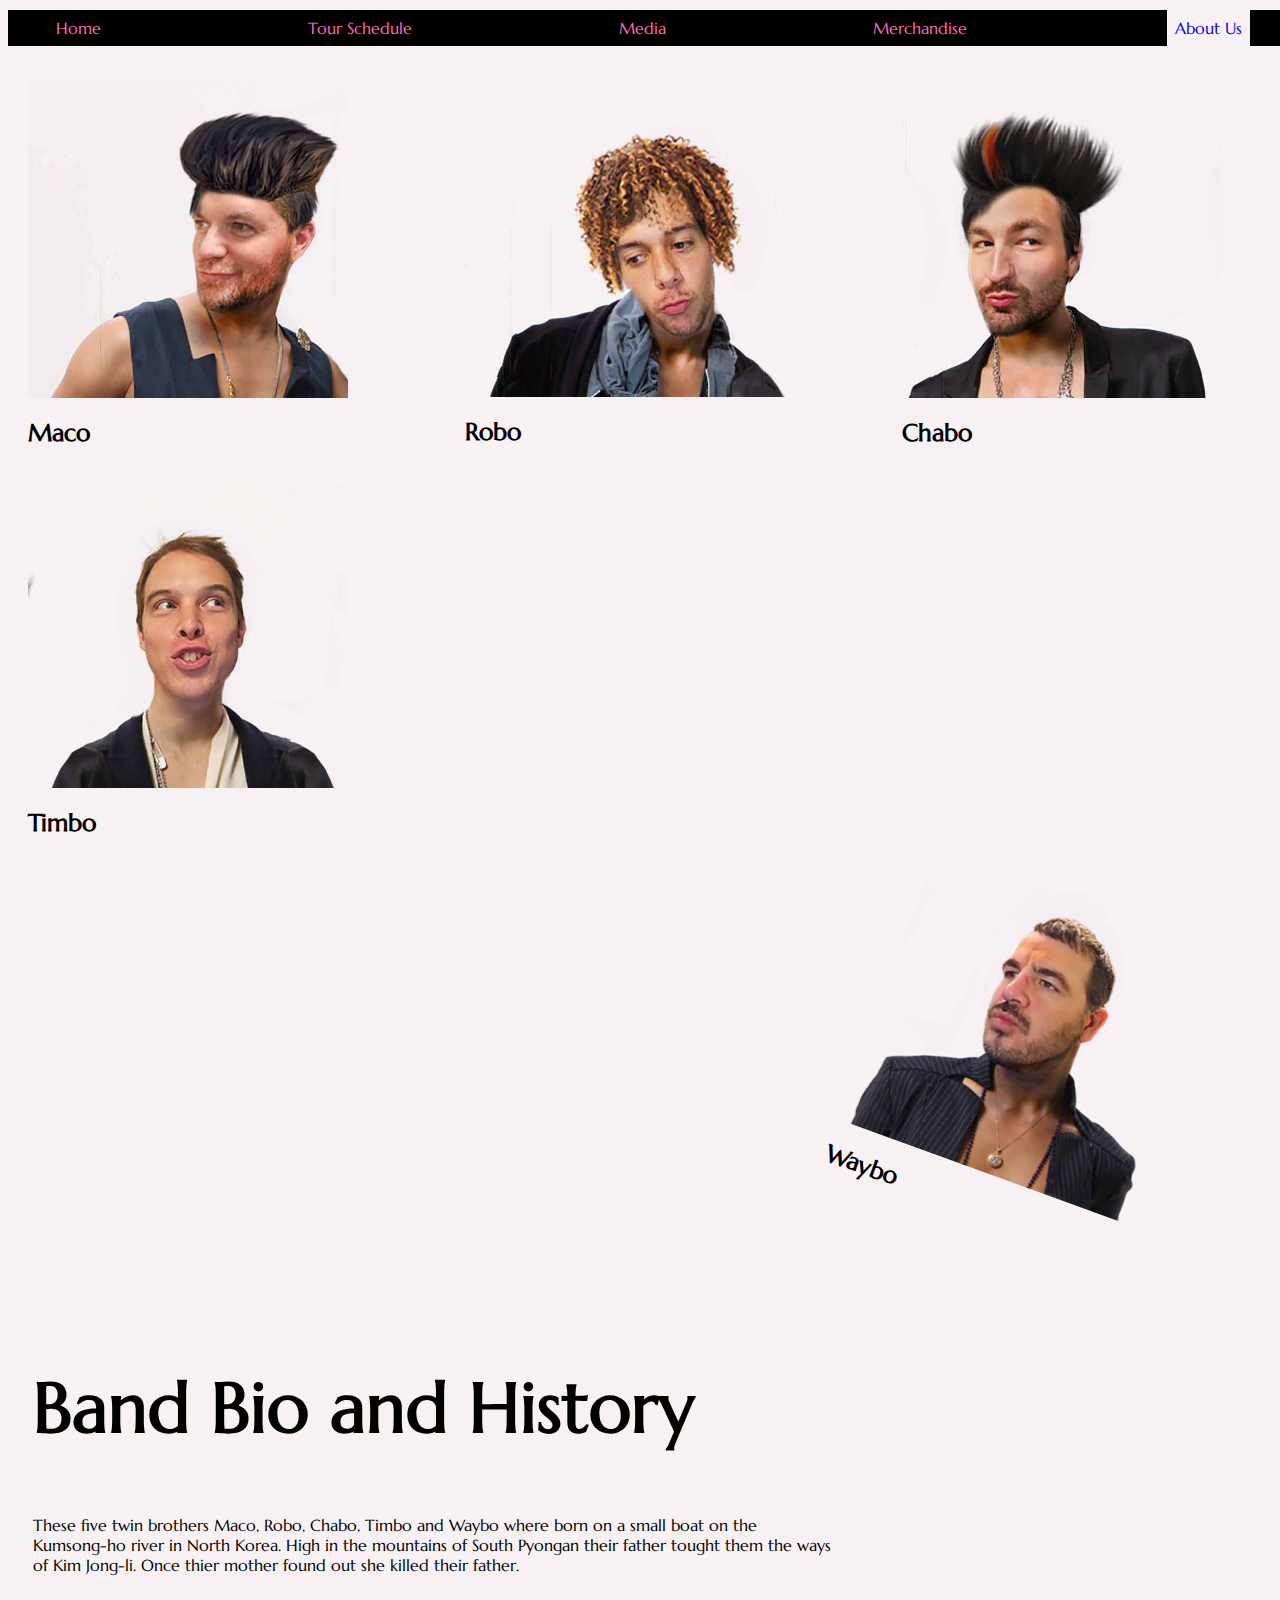
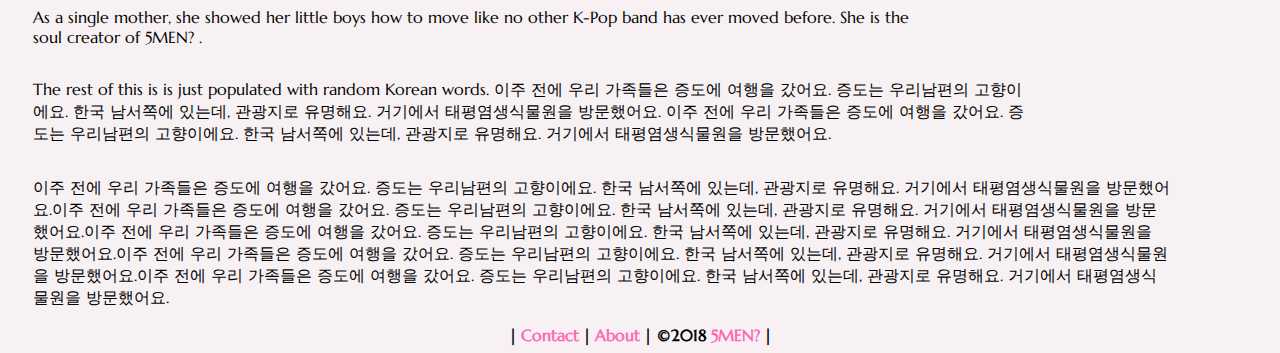
==== commit e39d7a92: "added favicon, added bio class to css to add padding to the top of about page to get distance from t" ====
--- a/html/biography.html
+++ b/html/biography.html
@@ -6,7 +6,7 @@
     <title>Document</title>
     <link href="https://fonts.googleapis.com/css?family=Marcellus" rel="stylesheet">
     <link rel="stylesheet" href="../css/main.css">
-    <link rel="shortcut icon" href="./images/img_HOME/5m.png" />
+    <link rel="shortcut icon" href="../images/img_HOME/5m.png" />
 
 </head>
 <body onload="setActive(); bio_func()">
--- a/css/main.css
+++ b/css/main.css
@@ -103,6 +103,7 @@
 /* End Media Image Gallery and Albums */
 
 .bio {
+  padding-top: 70px;
 }
 
 .bio_list {
@@ -332,19 +333,11 @@
 }
 /* Ending Footer */
 
-/* Merchandise Page CSS */
 #merch-store {
   display: flex;
   flex-wrap: wrap;
   padding-top: 30px;
   font-family: 'Marcellus', serif;
-}
-
-.merch-header {
-  padding-top: 80px;
-  padding-left: 50px;
-  text-shadow: 10px 25px 2px darkslateblue;
-  color: hotpink;
 }
 
 .merch-items {
@@ -369,8 +362,6 @@
   max-width: 100%;
   max-height: 100%;
   margin: auto;
-  border: 2px outset darkslateblue;
-  border-radius: 2px;
 }
 
 .merch-price {
@@ -378,18 +369,9 @@
 }
 
 .merch-button {
-  cursor: pointer;
   width: 200px;
   height: 50px;
   border-radius: 15px;
-  border: 2px solid darkslateblue;
-  outline: none;
   background-color: hotpink;
   color: #f7f1f3;
-  transition: .5s;
-}
-
-.merch-button:hover {
-  background-color: darkslateblue;
-  border: 2px solid hotpink;
-}+}
